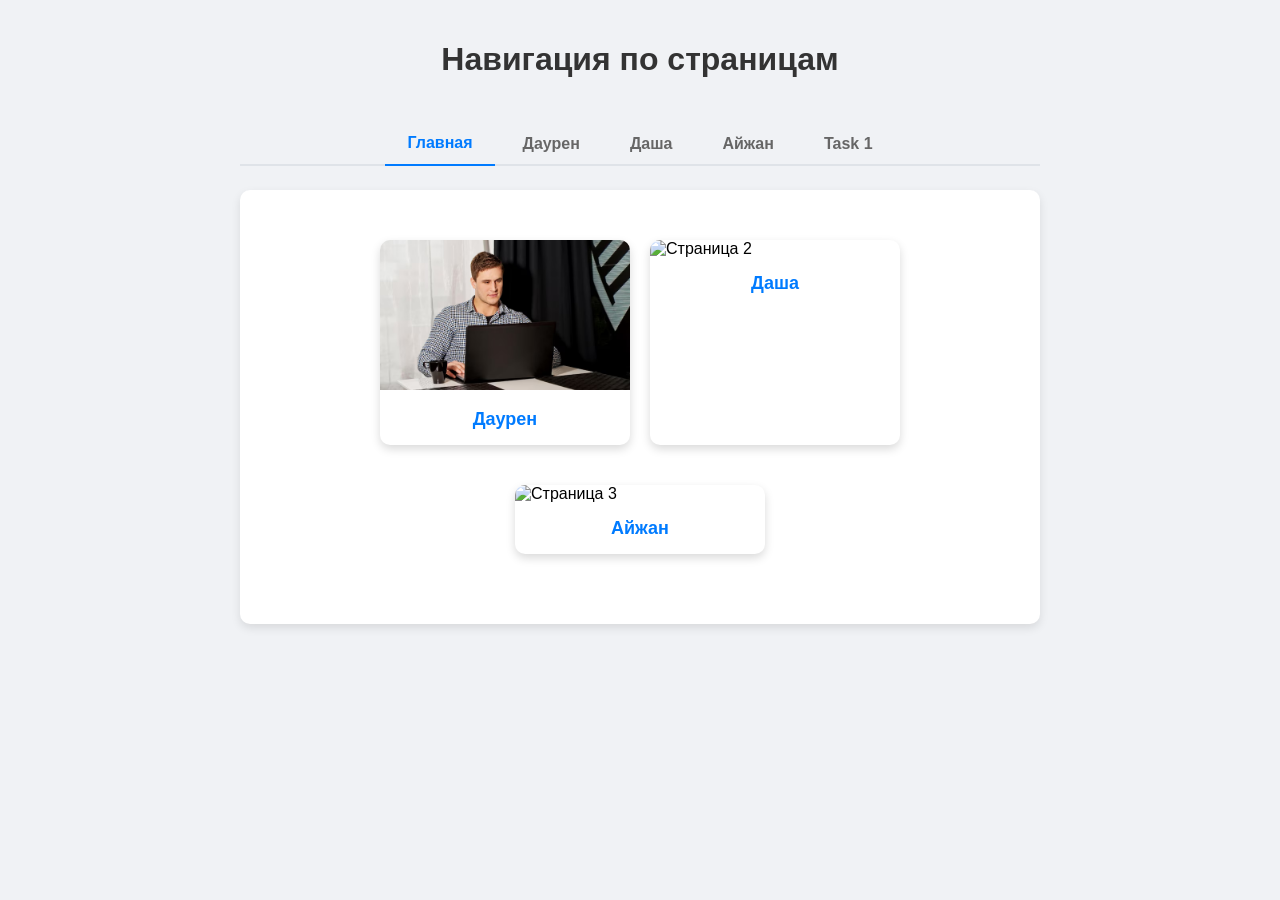
==== Resume/index.html @ dac2c2dd "Задание 1" ====
<!DOCTYPE html>
<html lang="ru">
<head>
  <meta charset="UTF-8">
  <title>Главная страница</title>
  <link rel="stylesheet" href="css/style.css">
</head>
<body>
  <h1>Навигация по страницам</h1>

  <div class="tabs">
    <div class="tabs__nav" role="tablist">
      <button class="tabs__btn is-active" role="tab" aria-selected="true" data-home="true">Главная</button>
      <button class="tabs__btn" role="tab" aria-selected="false" data-src="pages/page1.html">Даурен</button>
      <button class="tabs__btn" role="tab" aria-selected="false" data-src="pages/page2.html">Даша</button>
      <button class="tabs__btn" role="tab" aria-selected="false" data-src="pages/page3.html">Айжан</button>
      <button class="tabs__btn" role="tab" aria-selected="false" data-src="pages/page4.html">Task 1</button>
    </div>

    <div class="tabs__content" id="tabsContent" role="tabpanel">
      <!-- сюда подгружается содержимое: либо карточки, либо страница из pages/ -->
    </div>
  </div>

  <!-- Разметка карточек главной страницы. Не показывается напрямую,
       tabs.js берёт её отсюда и вставляет в tabsContent -->
  <template id="homeTemplate">
    <div class="cards">
      <div class="card" data-target="pages/page1.html">
        <img src="images/resume.jpg" alt="Резюме">
        <div class="card-content">
          <a href="pages/page1.html" data-target="pages/page1.html">Даурен</a>
        </div>
      </div>
      <div class="card" data-target="pages/page2.html">
        <img src="images/page2.jpg" alt="Страница 2">
        <div class="card-content">
          <a href="pages/page2.html" data-target="pages/page2.html">Даша</a>
        </div>
      </div>
      <div class="card" data-target="pages/page3.html">
        <img src="images/page3.jpg" alt="Страница 3">
        <div class="card-content">
          <a href="pages/page3.html" data-target="pages/page3.html">Айжан</a>
        </div>
      </div>
    </div>
  </template>

  <script src="js/tabs.js"></script>
</body>
</html>
---- Resume/css/style.css ----
/* Общие стили */
body {
  font-family: Arial, sans-serif;
  background: #f0f2f5;
  margin: 0;
  padding: 0;
}

h1, h2 {
  color: #333;
}

/* Заголовок */
h1 {
  text-align: center;
  padding: 20px;
}

/* Контейнер карточек на главной */
.cards {
  display: flex;
  gap: 20px;
  justify-content: center;
  margin: 40px auto;
  flex-wrap: wrap;
  max-width: 1000px;
}

/* Карточка */
.card {
  background: white;
  border-radius: 10px;
  box-shadow: 0 4px 10px rgba(0,0,0,0.15);
  width: 250px;
  overflow: hidden;
  transition: transform 0.2s ease;
  margin-bottom: 20px;
}

.card:hover {
  transform: translateY(-5px);
}

/* Картинка в карточке */
.card img {
  width: 100%;
  height: 150px;
  object-fit: cover;
}

/* Контент внутри карточки */
.card-content {
  padding: 15px;
  text-align: center;
}

.card-content a {
  text-decoration: none;
  color: #007BFF;
  font-weight: bold;
  font-size: 18px;
}

.card-content a:hover {
  color: #0056b3;
}

/* Секции резюме */
.section {
  margin-bottom: 30px;
}

.skills, .experience, .education {
  list-style: none;
  padding: 0;
}

.skills li, .experience li, .education li {
  margin-bottom: 10px;
}

/* Контакты */
.contact a {
  color: #007BFF;
  text-decoration: none;
}

.contact a:hover {
  text-decoration: underline;
}

/* Фото профиля */
.profile {
  text-align: center;
  margin: 30px 0;
}

.profile img {
  width: 150px;
  height: 150px;
  border-radius: 50%;
  object-fit: cover;
  box-shadow: 0 4px 10px rgba(0,0,0,0.2);
}

.profile h1 {
  margin-top: 15px;
}

/* Вкладки на главной */
.tabs {
  max-width: 800px;
  margin: 0 auto 40px;
  padding: 0 20px;
}

.tabs__nav {
  display: flex;
  gap: 6px;
  justify-content: center;
  border-bottom: 2px solid #dfe3e8;
  margin-bottom: 24px;
}

.tabs__btn {
  appearance: none;
  background: none;
  border: none;
  padding: 12px 22px;
  font-family: inherit;
  font-size: 16px;
  font-weight: bold;
  color: #666;
  cursor: pointer;
  position: relative;
  top: 2px;
}

.tabs__btn:hover {
  color: #007BFF;
}

.tabs__btn.is-active {
  color: #007BFF;
  border-bottom: 2px solid #007BFF;
}

.tabs__content {
  background: white;
  border-radius: 10px;
  box-shadow: 0 4px 10px rgba(0,0,0,0.1);
  padding: 10px 25px;
  min-height: 150px;
}

/* Контейнер для карточек на странице резюме */
.resume-container {
  display: flex;
  flex-direction: column;
  align-items: center;
  gap: 20px;
  max-width: 800px;
  margin: 0 auto;
}

/* Карточки внутри резюме — на всю ширину */
.resume-container .card {
  width: 100%;
  background: white;
  border-radius: 10px;
  box-shadow: 0 4px 10px rgba(0,0,0,0.15);
  padding: 25px;
  margin-bottom: 25px;
  box-sizing: border-box;
}
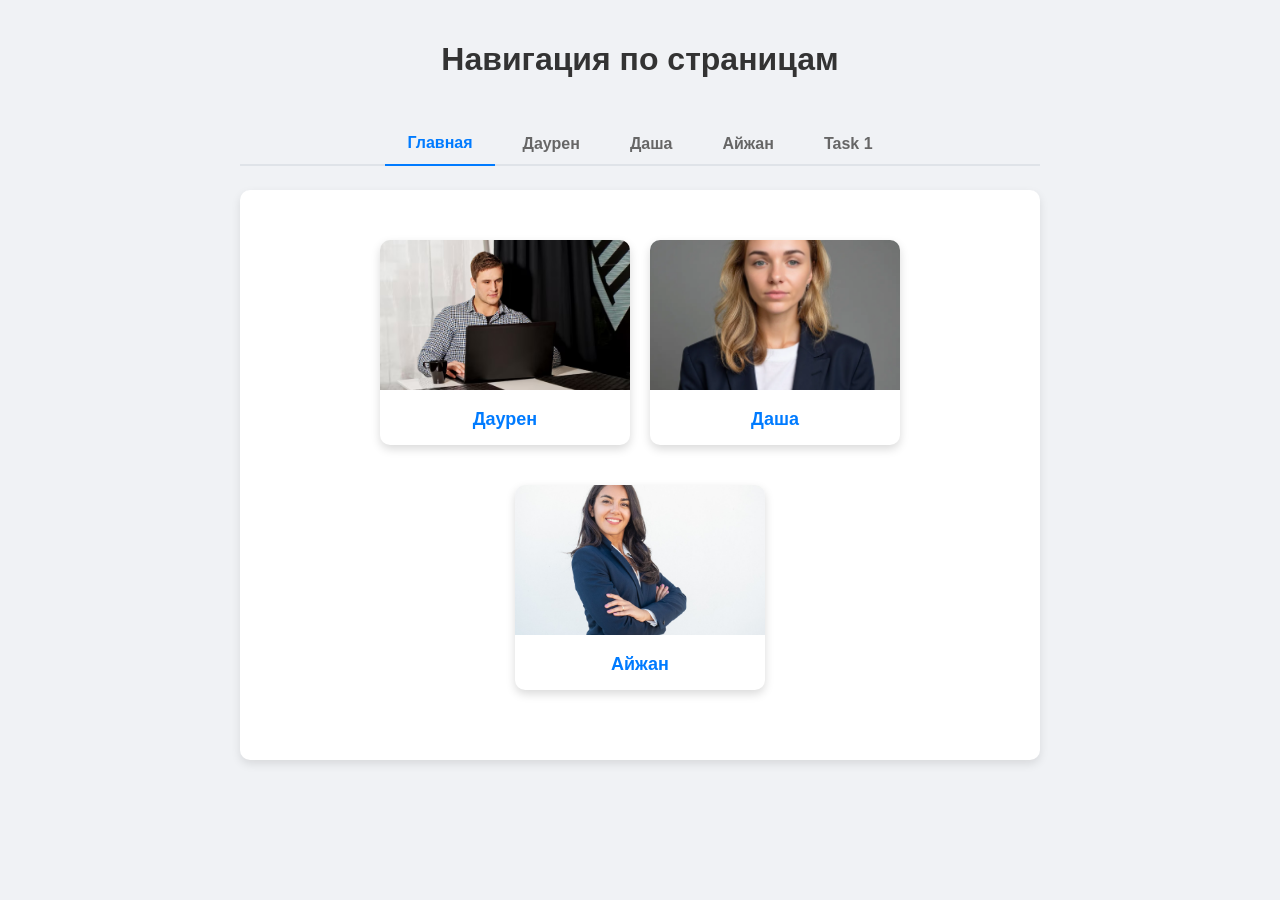
==== commit dae735fa: "Merge branch 'main' of https://github.com/Dauwn9/Frontend-Backend-Project" ====
--- a/Resume/index.html
+++ b/Resume/index.html
@@ -33,13 +33,13 @@
         </div>
       </div>
       <div class="card" data-target="pages/page2.html">
-        <img src="images/page2.jpg" alt="Страница 2">
+        <img src="images/pg1.jpg" alt="Страница 2">
         <div class="card-content">
           <a href="pages/page2.html" data-target="pages/page2.html">Даша</a>
         </div>
       </div>
       <div class="card" data-target="pages/page3.html">
-        <img src="images/page3.jpg" alt="Страница 3">
+        <img src="images/Resumee.jpg" alt="Страница 3">
         <div class="card-content">
           <a href="pages/page3.html" data-target="pages/page3.html">Айжан</a>
         </div>
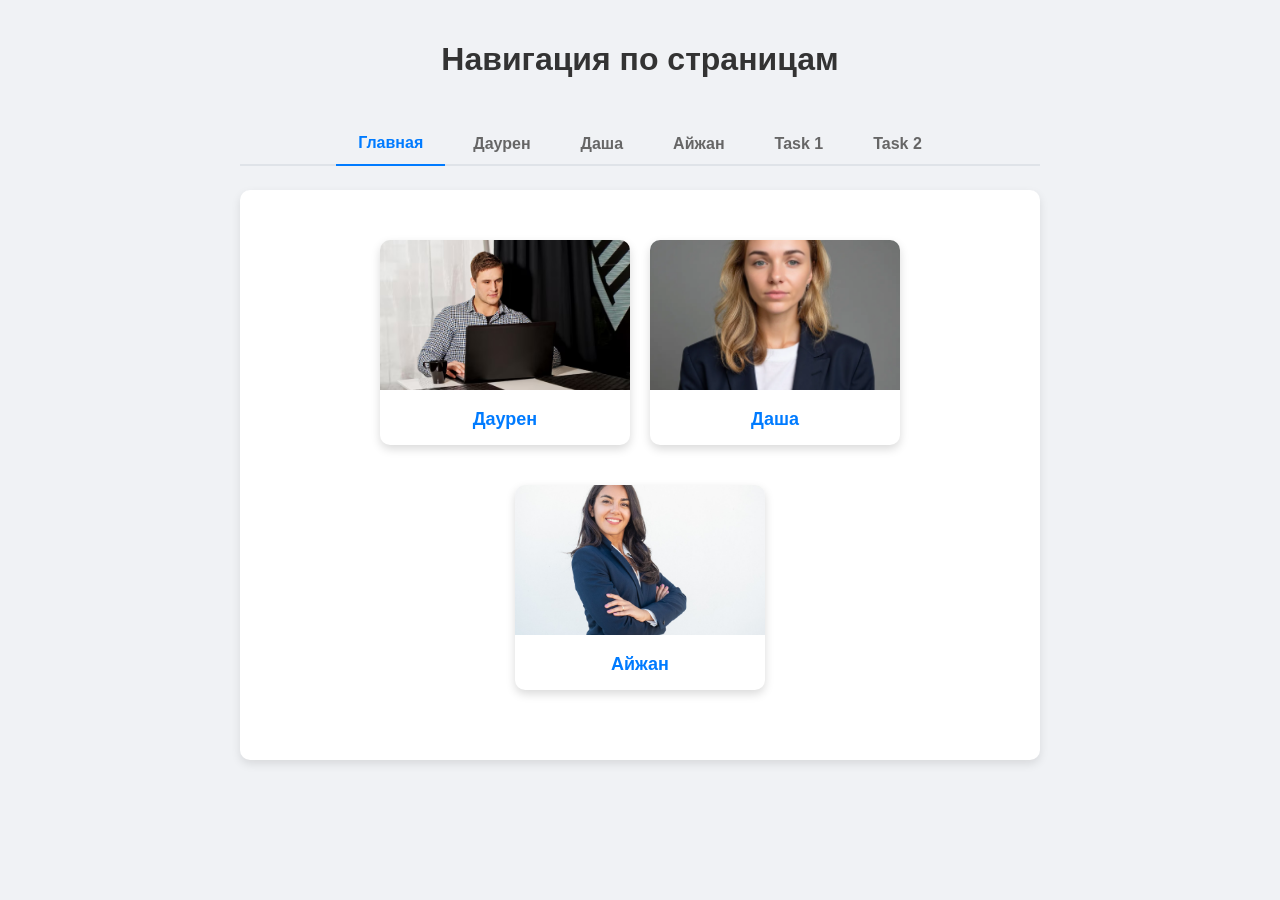
==== commit ca4272cb: "2 задание" ====
--- a/Resume/index.html
+++ b/Resume/index.html
@@ -15,6 +15,7 @@
       <button class="tabs__btn" role="tab" aria-selected="false" data-src="pages/page2.html">Даша</button>
       <button class="tabs__btn" role="tab" aria-selected="false" data-src="pages/page3.html">Айжан</button>
       <button class="tabs__btn" role="tab" aria-selected="false" data-src="pages/page4.html">Task 1</button>
+      <button class="tabs__btn" role="tab" aria-selected="false" data-src="pages/page5.html">Task 2</button>
     </div>
 
     <div class="tabs__content" id="tabsContent" role="tabpanel">
--- a/Resume/css/style.css
+++ b/Resume/css/style.css
@@ -173,3 +173,14 @@
   margin-bottom: 25px;
   box-sizing: border-box;
 }
+#task2Btn {
+    display: block;
+    margin: 20px auto;
+    padding: 10px 20px;
+    font-size: 18px;
+    cursor: pointer;
+}
+#classes {
+    text-align: center;
+    margin: 0;
+}
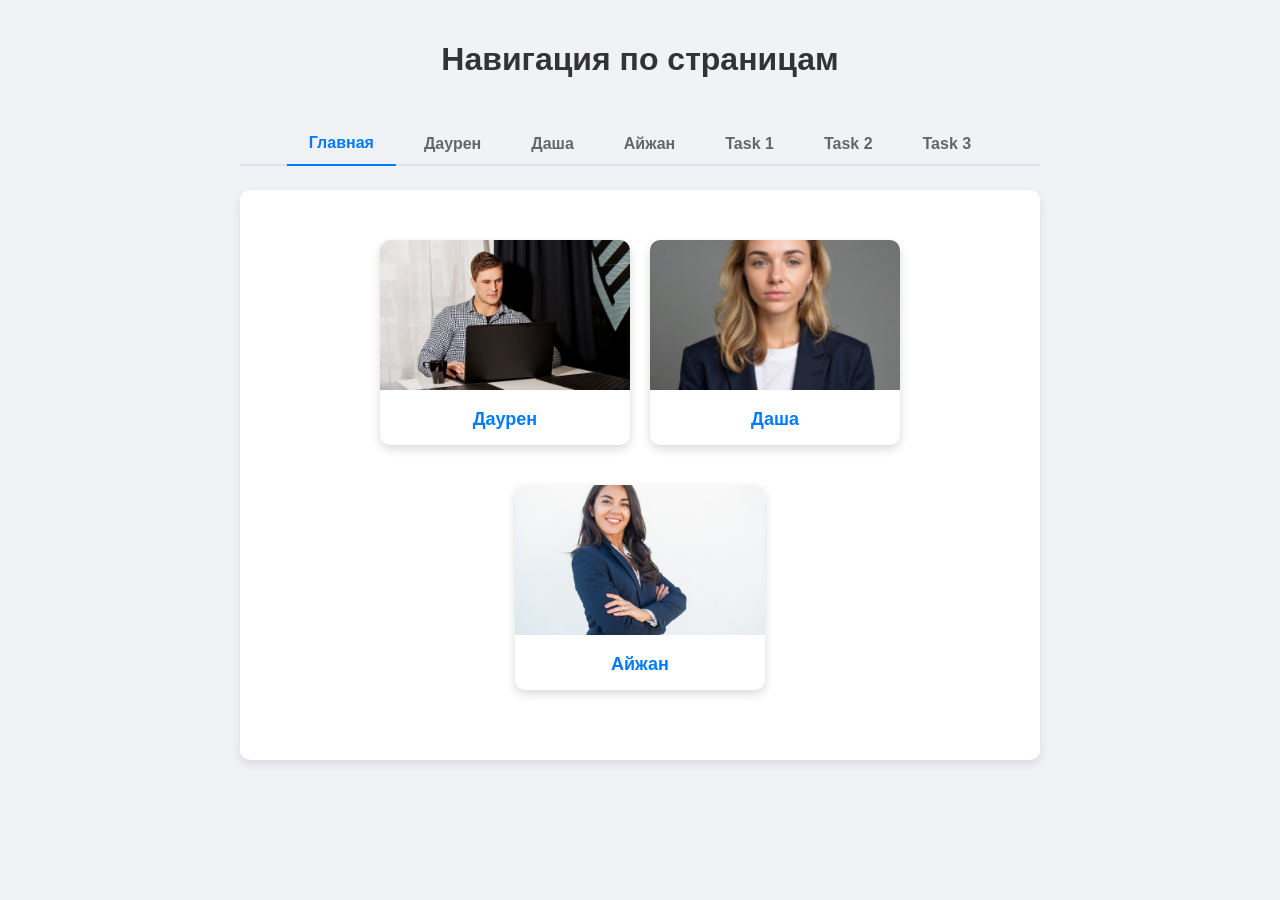
==== commit 88d6f0ba: "Таск 3 пробный" ====
--- a/Resume/index.html
+++ b/Resume/index.html
@@ -16,6 +16,7 @@
       <button class="tabs__btn" role="tab" aria-selected="false" data-src="pages/page3.html">Айжан</button>
       <button class="tabs__btn" role="tab" aria-selected="false" data-src="pages/page4.html">Task 1</button>
       <button class="tabs__btn" role="tab" aria-selected="false" data-src="pages/page5.html">Task 2</button>
+      <button class="tabs__btn" role="tab" aria-selected="false" data-src="pages/page6.html">Task 3</button>
     </div>
 
     <div class="tabs__content" id="tabsContent" role="tabpanel">
--- a/Resume/css/style.css
+++ b/Resume/css/style.css
@@ -183,4 +183,18 @@
 #classes {
     text-align: center;
     margin: 0;
+}
+#task2Btn {
+    background-color: #ddd;
+    color: black;
+    border: 2px solid #aaa;
+    padding: 10px 20px;
+    border-radius: 8px;
+    cursor: pointer;
+}
+
+#task2Btn.active {
+    background-color: green;
+    color: white;
+    border-color: darkgreen;
 }
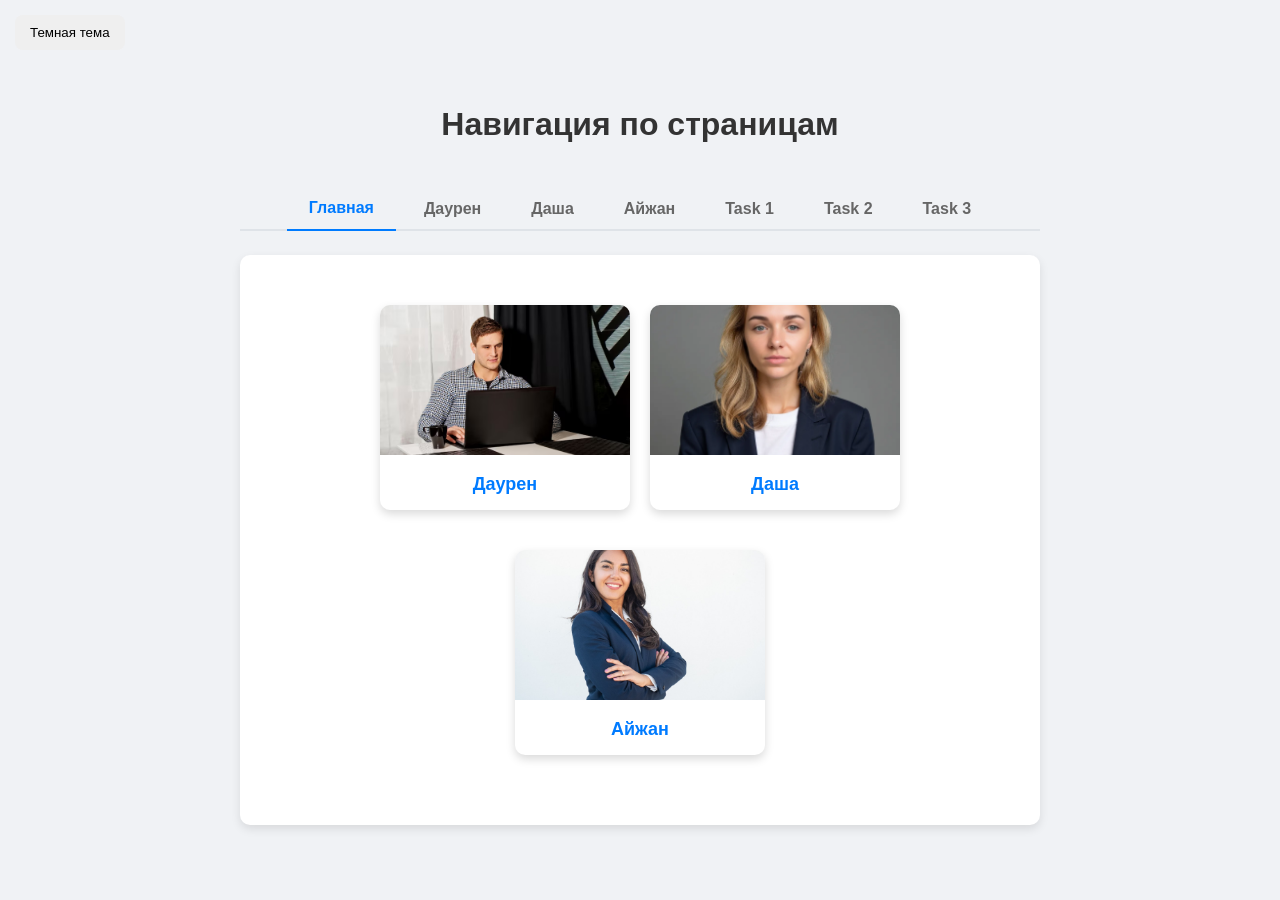
==== commit b6f0c585: "добавила темную тему" ====
--- a/Resume/index.html
+++ b/Resume/index.html
@@ -6,6 +6,9 @@
   <link rel="stylesheet" href="css/style.css">
 </head>
 <body>
+
+  <button id="themeButton"> Темная тема</button>
+
   <h1>Навигация по страницам</h1>
 
   <div class="tabs">
@@ -50,5 +53,6 @@
   </template>
 
   <script src="js/tabs.js"></script>
+  <script src="js/task4.js"></script>
 </body>
 </html>
--- a/Resume/css/style.css
+++ b/Resume/css/style.css
@@ -197,4 +197,33 @@
     background-color: green;
     color: white;
     border-color: darkgreen;
+}
+
+/* Task 4 Темная тема */
+
+body {
+    transition: background-color 0.3s, color 0.3s;
+}
+
+body.dark-theme {
+    background-color: #1e1e1e;
+    color: white;
+}
+
+body.dark-theme .card {
+    background-color: #2b2b2b;
+    color: white;
+}
+
+#themeButton {
+    padding: 10px 15px;
+    margin: 15px;
+    border: none;
+    border-radius: 8px;
+    cursor: pointer;
+}
+
+body.dark-theme #themeButton {
+    background-color: #444;
+    color: white;
 }
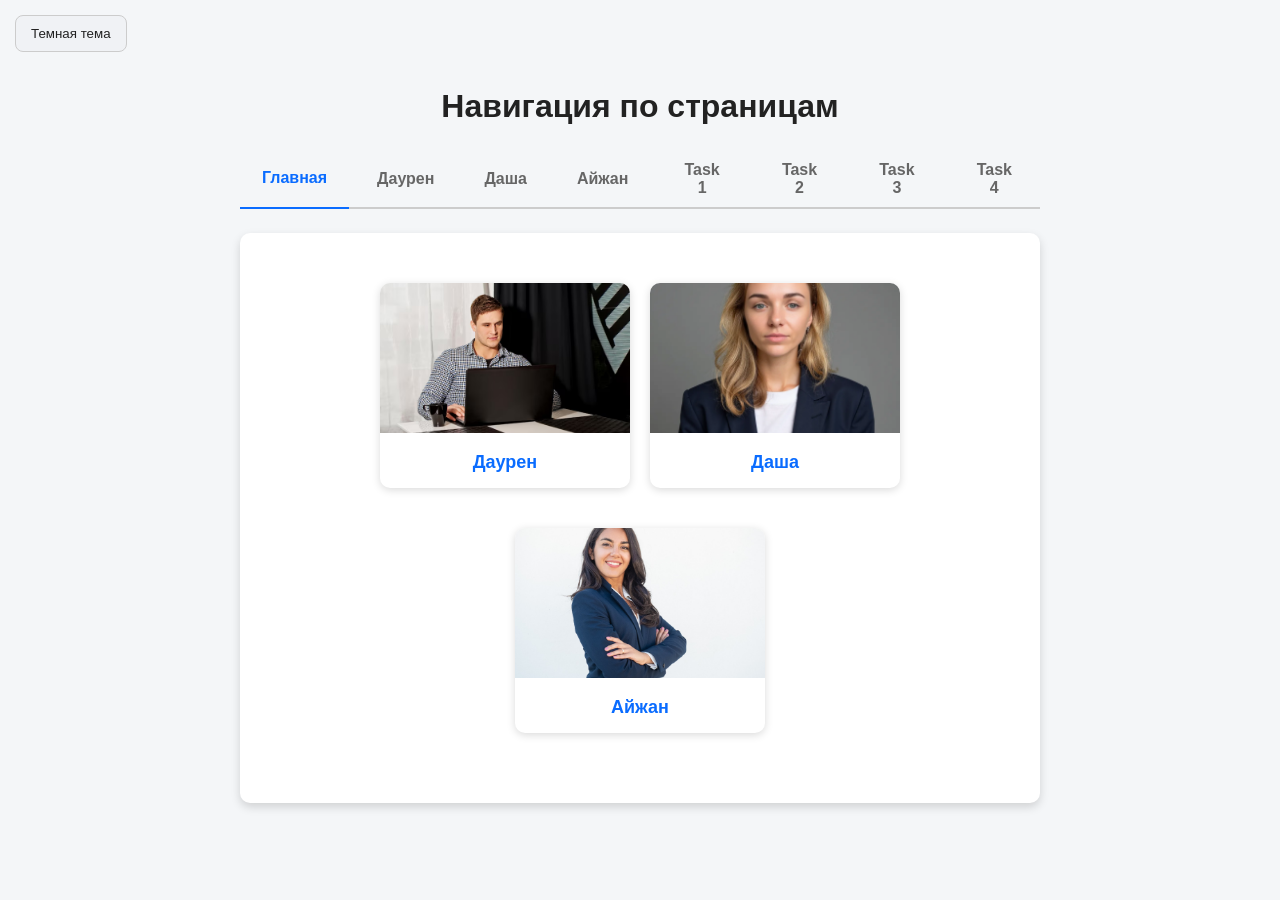
==== commit 50c0cd2e: "Добавил кнопку на задание" ====
--- a/Resume/index.html
+++ b/Resume/index.html
@@ -20,6 +20,7 @@
       <button class="tabs__btn" role="tab" aria-selected="false" data-src="pages/page4.html">Task 1</button>
       <button class="tabs__btn" role="tab" aria-selected="false" data-src="pages/page5.html">Task 2</button>
       <button class="tabs__btn" role="tab" aria-selected="false" data-src="pages/page6.html">Task 3</button>
+      <button class="tabs__btn" role="tab" aria-selected="false" data-src="pages/page7.html">Task 4</button>
     </div>
 
     <div class="tabs__content" id="tabsContent" role="tabpanel">
--- a/Resume/css/style.css
+++ b/Resume/css/style.css
@@ -1,16 +1,31 @@
-/* Общие стили */
+:root {
+  --bg: #f4f6f8;
+  --surface: #ffffff;       /* белый контейнер / карточки */
+  --surface-2: #f0f2f5;     /* подпись под фото, инпуты */
+  --text: #222222;
+  --text-muted: #666666;
+  --border: #cccccc;
+  --accent: #0a6cff;
+  --danger: #c62828;
+  --shadow: rgba(0, 0, 0, 0.15);
+}
 body {
   font-family: Arial, sans-serif;
-  background: #f0f2f5;
+
+  background: var(--bg);
+  color: var(--text);
+
   margin: 0;
   padding: 0;
-}
-
-h1, h2 {
-  color: #333;
-}
-
-/* Заголовок */
+
+  transition:
+    background-color 0.3s,
+    color 0.3s;
+}
+
+h1, h2, h3 { color: var(--text); } 
+
+/* Заголовок */а
 h1 {
   text-align: center;
   padding: 20px;
@@ -28,9 +43,9 @@
 
 /* Карточка */
 .card {
-  background: white;
+  background: var(--surface);
   border-radius: 10px;
-  box-shadow: 0 4px 10px rgba(0,0,0,0.15);
+  box-shadow: 0 4px 10px var(--shadow);
   width: 250px;
   overflow: hidden;
   transition: transform 0.2s ease;
@@ -56,13 +71,14 @@
 
 .card-content a {
   text-decoration: none;
-  color: #007BFF;
+  color: var(--accent);
   font-weight: bold;
   font-size: 18px;
 }
 
 .card-content a:hover {
-  color: #0056b3;
+  color: var(--accent);
+  text-decoration: underline;
 }
 
 /* Секции резюме */
@@ -86,6 +102,7 @@
 }
 
 .contact a:hover {
+  color: var(--accent);
   text-decoration: underline;
 }
 
@@ -118,7 +135,7 @@
   display: flex;
   gap: 6px;
   justify-content: center;
-  border-bottom: 2px solid #dfe3e8;
+  border-bottom: 2px solid var(--border);
   margin-bottom: 24px;
 }
 
@@ -130,25 +147,25 @@
   font-family: inherit;
   font-size: 16px;
   font-weight: bold;
-  color: #666;
+  color: var(--text-muted);
   cursor: pointer;
   position: relative;
   top: 2px;
 }
 
 .tabs__btn:hover {
-  color: #007BFF;
+  color: var(--accent);
 }
 
 .tabs__btn.is-active {
-  color: #007BFF;
-  border-bottom: 2px solid #007BFF;
+  color: var(--accent);
+  border-bottom: 2px solid var(--accent);
 }
 
 .tabs__content {
-  background: white;
+  background: var(--surface);
   border-radius: 10px;
-  box-shadow: 0 4px 10px rgba(0,0,0,0.1);
+  box-shadow: 0 4px 10px var(--shadow);
   padding: 10px 25px;
   min-height: 150px;
 }
@@ -165,10 +182,10 @@
 
 /* Карточки внутри резюме — на всю ширину */
 .resume-container .card {
-  width: 100%;
-  background: white;
+width: 100%;
+  background: var(--surface);
   border-radius: 10px;
-  box-shadow: 0 4px 10px rgba(0,0,0,0.15);
+  box-shadow: 0 4px 10px var(--shadow);
   padding: 25px;
   margin-bottom: 25px;
   box-sizing: border-box;
@@ -201,29 +218,123 @@
 
 /* Task 4 Темная тема */
 
-body {
-    transition: background-color 0.3s, color 0.3s;
-}
+
 
 body.dark-theme {
-    background-color: #1e1e1e;
-    color: white;
-}
-
-body.dark-theme .card {
-    background-color: #2b2b2b;
-    color: white;
-}
+  --bg: #1e1e1e;
+  --surface: #2a2a2a;
+  --surface-2: #333333;
+  --text: #f1f1f1;
+  --text-muted: #aaaaaa;
+  --border: #555555;
+  --accent: #4d9bff;
+  --danger: #ff6b6b;
+  --shadow: rgba(0, 0, 0, 0.5);
+}
+
+
 
 #themeButton {
-    padding: 10px 15px;
-    margin: 15px;
-    border: none;
-    border-radius: 8px;
-    cursor: pointer;
-}
-
-body.dark-theme #themeButton {
-    background-color: #444;
-    color: white;
+  padding: 10px 15px;
+  margin: 15px;
+
+  border: 1px solid var(--border);
+  border-radius: 8px;
+
+  cursor: pointer;
+
+  background: var(--surface-2);
+  color: var(--text);
+
+  transition:
+    background-color 0.3s,
+    color 0.3s,
+    border-color 0.3s;
+}
+
+
+
+.resume-container,
+.content,
+.card {
+  background: var(--surface);
+  color: var(--text);
+
+  box-shadow: 0 2px 8px var(--shadow);
+
+  transition:
+    background-color 0.3s,
+    color 0.3s,
+    box-shadow 0.3s;
+}
+
+.nav a { color: var(--text-muted); }
+.nav a.active { color: var(--accent); border-bottom-color: var(--accent); }
+
+input, select, button {
+  background: var(--surface-2);
+  color: var(--text);
+  border: 1px solid var(--border);
+}
+h1 {
+  text-align: center !important;
+  width: 100%;
+  box-sizing: border-box;
+}
+
+/* ===== Стили для Task 4 (CRUD, #crudRoot) ===== */
+#crudRoot .crud-form {
+  display: flex;
+  gap: 10px;
+  flex-wrap: wrap;
+}
+#crudRoot .crud-form input[type="text"] {
+  flex: 1;
+  min-width: 200px;
+  padding: 8px 10px;
+  font-size: 15px;
+}
+#crudRoot button {
+  padding: 7px 14px;
+  font-size: 14px;
+  cursor: pointer;
+}
+#crudRoot .crud-message {
+  margin-top: 10px;
+  min-height: 1.2em;
+}
+#crudRoot .crud-message.is-error {
+  color: #c62828;
+}
+#crudRoot ul.crud-list {
+  list-style: none;
+  padding: 0;
+  margin: 0;
+}
+#crudRoot .crud-item {
+  display: flex;
+  align-items: center;
+  gap: 10px;
+  padding: 10px 0;
+  border-bottom: 1px solid #e0e0e0;
+}
+#crudRoot .crud-item:last-child {
+  border-bottom: none;
+}
+#crudRoot .crud-item-text {
+  flex: 1;
+  word-break: break-word;
+}
+#crudRoot .crud-item.is-done .crud-item-text {
+  text-decoration: line-through;
+  color: #888;
+}
+#crudRoot .crud-item input[type="text"] {
+  flex: 1;
+  padding: 6px 8px;
+  font-size: 14px;
+}
+#crudRoot .crud-item button {
+  padding: 5px 10px;
+  font-size: 13px;
 }
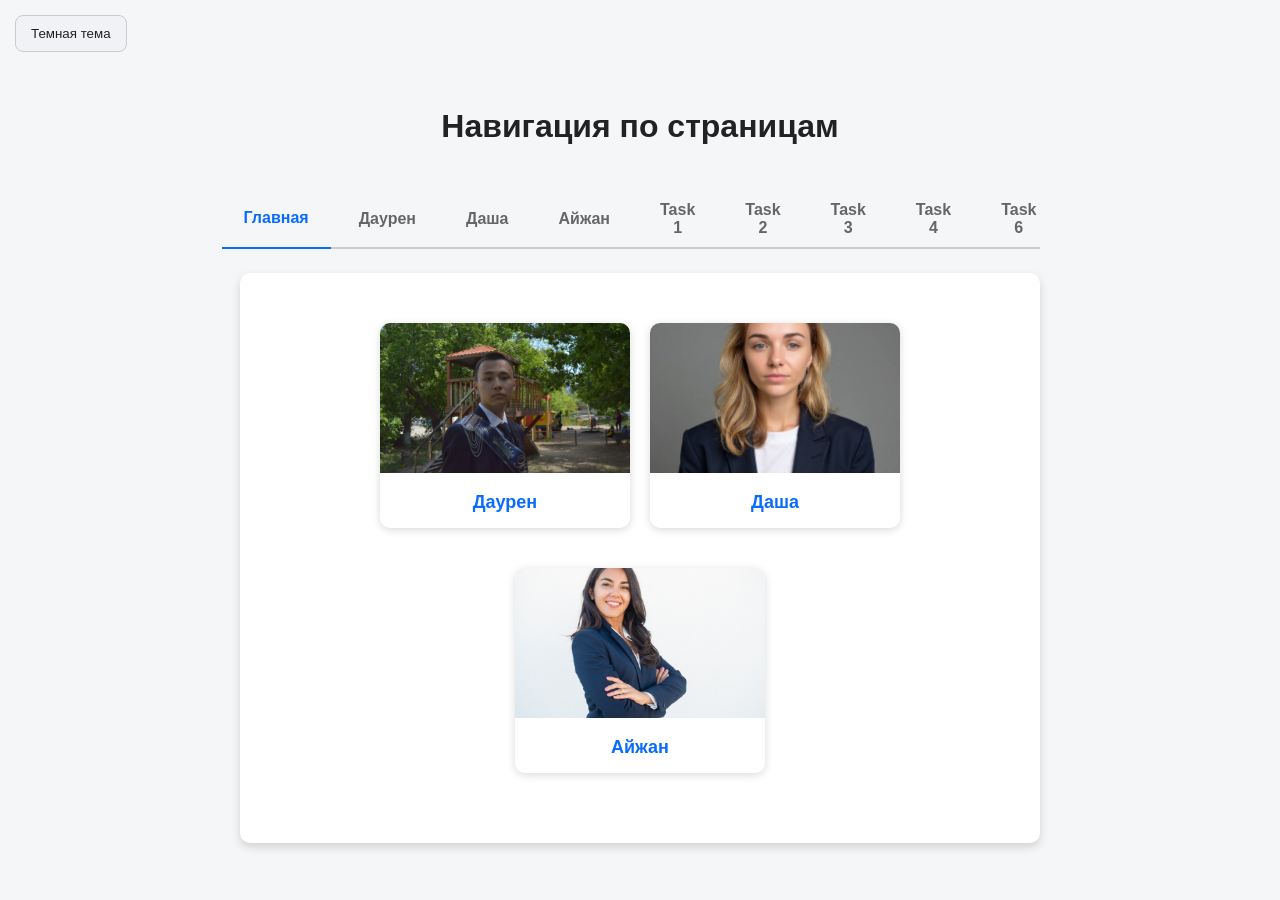
==== commit da45eb27: "sdfghj" ====
--- a/Resume/index.html
+++ b/Resume/index.html
@@ -21,6 +21,7 @@
       <button class="tabs__btn" role="tab" aria-selected="false" data-src="pages/page5.html">Task 2</button>
       <button class="tabs__btn" role="tab" aria-selected="false" data-src="pages/page6.html">Task 3</button>
       <button class="tabs__btn" role="tab" aria-selected="false" data-src="pages/page7.html">Task 4</button>
+      <button class="tabs__btn" role="tab" aria-selected="false" data-src="pages/page8.html">Task 6</button>
     </div>
 
     <div class="tabs__content" id="tabsContent" role="tabpanel">
--- a/Resume/css/style.css
+++ b/Resume/css/style.css
@@ -23,9 +23,9 @@
     color 0.3s;
 }
 
-h1, h2, h3 { color: var(--text); } 
-
-/* Заголовок */а
+h1, h2, h3 { color: var(--text); }
+
+/* Заголовок */
 h1 {
   text-align: center;
   padding: 20px;
@@ -182,7 +182,7 @@
 
 /* Карточки внутри резюме — на всю ширину */
 .resume-container .card {
-width: 100%;
+  width: 100%;
   background: var(--surface);
   border-radius: 10px;
   box-shadow: 0 4px 10px var(--shadow);
@@ -190,35 +190,34 @@
   margin-bottom: 25px;
   box-sizing: border-box;
 }
+
 #task2Btn {
-    display: block;
-    margin: 20px auto;
-    padding: 10px 20px;
-    font-size: 18px;
-    cursor: pointer;
+  display: block;
+  margin: 20px auto;
+  padding: 10px 20px;
+  font-size: 18px;
+  cursor: pointer;
 }
 #classes {
-    text-align: center;
-    margin: 0;
+  text-align: center;
+  margin: 0;
 }
 #task2Btn {
-    background-color: #ddd;
-    color: black;
-    border: 2px solid #aaa;
-    padding: 10px 20px;
-    border-radius: 8px;
-    cursor: pointer;
+  background-color: #ddd;
+  color: black;
+  border: 2px solid #aaa;
+  padding: 10px 20px;
+  border-radius: 8px;
+  cursor: pointer;
 }
 
 #task2Btn.active {
-    background-color: green;
-    color: white;
-    border-color: darkgreen;
+  background-color: green;
+  color: white;
+  border-color: darkgreen;
 }
 
 /* Task 4 Темная тема */
-
-
 
 body.dark-theme {
   --bg: #1e1e1e;
@@ -232,8 +231,6 @@
   --shadow: rgba(0, 0, 0, 0.5);
 }
 
-
-
 #themeButton {
   padding: 10px 15px;
   margin: 15px;
@@ -251,8 +248,6 @@
     color 0.3s,
     border-color 0.3s;
 }
-
-
 
 .resume-container,
 .content,
@@ -283,17 +278,6 @@
 }
 
 /* ===== Стили для Task 4 (CRUD, #crudRoot) ===== */
-#crudRoot .crud-form {
-  display: flex;
-  gap: 10px;
-  flex-wrap: wrap;
-}
-#crudRoot .crud-form input[type="text"] {
-  flex: 1;
-  min-width: 200px;
-  padding: 8px 10px;
-  font-size: 15px;
-}
 #crudRoot button {
   padding: 7px 14px;
   font-size: 14px;
@@ -304,7 +288,7 @@
   min-height: 1.2em;
 }
 #crudRoot .crud-message.is-error {
-  color: #c62828;
+  color: var(--danger);
 }
 #crudRoot ul.crud-list {
   list-style: none;
@@ -316,7 +300,7 @@
   align-items: center;
   gap: 10px;
   padding: 10px 0;
-  border-bottom: 1px solid #e0e0e0;
+  border-bottom: 1px solid var(--border);
 }
 #crudRoot .crud-item:last-child {
   border-bottom: none;
@@ -327,14 +311,252 @@
 }
 #crudRoot .crud-item.is-done .crud-item-text {
   text-decoration: line-through;
-  color: #888;
-}
-#crudRoot .crud-item input[type="text"] {
-  flex: 1;
-  padding: 6px 8px;
-  font-size: 14px;
+  color: var(--text-muted);
 }
 #crudRoot .crud-item button {
   padding: 5px 10px;
   font-size: 13px;
+}
+
+/* ----- Модальное окно (добавление / изменение задачи) ----- */
+#crudRoot .crud-modal {
+  position: fixed;
+  top: 0;
+  right: 0;
+  bottom: 0;
+  left: 0;
+  background: rgba(0, 0, 0, 0.5);
+  display: flex;
+  align-items: center;
+  justify-content: center;
+  z-index: 1000;
+}
+#crudRoot .crud-modal[hidden] {
+  display: none;
+}
+#crudRoot .crud-modal-box {
+  background: var(--surface);
+  color: var(--text);
+  padding: 24px;
+  border-radius: 12px;
+  width: 90%;
+  max-width: 400px;
+  box-sizing: border-box;
+  box-shadow: 0 10px 30px var(--shadow);
+}
+#crudRoot .crud-modal-box h3 {
+  margin: 0 0 16px;
+}
+#crudRoot .crud-modal-box label {
+  display: block;
+  margin-bottom: 12px;
+  font-size: 14px;
+  color: var(--text-muted);
+}
+#crudRoot .crud-modal-box input {
+  display: block;
+  width: 100%;
+  box-sizing: border-box;
+  margin-top: 4px;
+  padding: 8px 10px;
+  font-size: 16px;
+}
+#crudRoot .crud-modal-error {
+  color: var(--danger);
+  min-height: 20px;
+  font-size: 14px;
+}
+#crudRoot .crud-modal-actions {
+  display: flex;
+  gap: 8px;
+  justify-content: flex-end;
+  margin-top: 8px;
+}
+#crudRoot .crud-modal-response {
+  margin: 8px 0 0;
+  padding: 10px;
+  background: var(--surface-2);
+  color: var(--text);
+  border: 1px solid var(--border);
+  border-radius: 8px;
+  font-size: 13px;
+  max-height: 220px;
+  overflow: auto;
+  white-space: pre-wrap;
+  word-break: break-word;
+}
+#crudRoot .crud-modal-response[hidden] {
+  display: none;
+}
+/* Все стили менеджера задач живут только внутри #taskApp,
+   поэтому не пересекаются с остальным сайтом.
+   Цвета берутся из ваших переменных (--surface, --text, --border, --accent ...),
+   поэтому тёмная тема (body.dark-theme) работает сама. Если переменных нет — используются запасные значения. */
+
+#taskApp {
+  --t-card: var(--surface, #fff);
+  --t-input: var(--surface-2, #f0f2f5);
+  --t-text: var(--text, #222);
+  --t-muted: var(--text-muted, #666);
+  --t-line: var(--border, #ccc);
+  --t-accent: var(--accent, #0a6cff);
+  --t-danger: var(--danger, #c62828);
+  --t-shadow: var(--shadow, rgba(0, 0, 0, .15));
+  --t-ok: #2e9d4f;
+  --t-warn: #e08a00;
+ 
+  max-width: 900px;
+  margin: 0 auto;
+  padding: 10px 16px 60px;
+  color: var(--t-text);
+  font: 15px/1.45 Arial, sans-serif;
+}
+#taskApp *, #taskApp *::before, #taskApp *::after { box-sizing: border-box; }
+ 
+/* ---------- Заголовок ---------- */
+#taskApp h1 { font-size: 28px; margin: 0 0 6px; padding: 10px 0 0; }
+#taskApp .sub { color: var(--t-muted); margin-bottom: 22px; text-align: center; }
+ 
+/* ---------- Панель управления ---------- */
+#taskApp .bar {
+  display: flex; flex-wrap: wrap; gap: 10px;
+  background: var(--t-card);
+  border-radius: 12px;
+  box-shadow: 0 4px 10px var(--t-shadow);
+  padding: 14px;
+  margin-bottom: 16px;
+}
+#taskApp .bar input[type=search] { flex: 1 1 220px; }
+ 
+#taskApp input, #taskApp select, #taskApp textarea, #taskApp button {
+  font: inherit;
+  color: var(--t-text);
+  background: var(--t-input);
+  border: 1px solid var(--t-line);
+  border-radius: 8px;
+  padding: 9px 12px;
+  margin: 0;
+  transition: border-color .2s, box-shadow .2s, background-color .2s, transform .15s, color .2s;
+}
+#taskApp input:focus, #taskApp select:focus, #taskApp textarea:focus {
+  outline: none;
+  border-color: var(--t-accent);
+  box-shadow: 0 0 0 3px color-mix(in srgb, var(--t-accent) 25%, transparent);
+}
+#taskApp button { cursor: pointer; font-weight: bold; }
+#taskApp button:hover { border-color: var(--t-accent); color: var(--t-accent); }
+#taskApp button:active { transform: scale(.96); }
+ 
+#taskApp .primary {
+  background: var(--t-accent);
+  border-color: var(--t-accent);
+  color: #fff;
+}
+#taskApp .primary:hover { color: #fff; filter: brightness(1.1); }
+ 
+#taskApp .stats { color: var(--t-muted); font-size: 13px; margin: 0 4px 12px; }
+ 
+/* ---------- Карточка задачи ---------- */
+#taskApp .task {
+  display: flex; align-items: center; gap: 12px;
+  background: var(--t-card);
+  color: var(--t-text);
+  border-radius: 10px;
+  border-left: 5px solid var(--t-warn);
+  box-shadow: 0 4px 10px var(--t-shadow);
+  padding: 14px 16px;
+  margin-bottom: 12px;
+  cursor: pointer;
+  transition: transform .2s ease, box-shadow .2s ease;
+}
+#taskApp .task.done { border-left-color: var(--t-ok); }
+#taskApp .task:hover { transform: translateY(-3px); box-shadow: 0 8px 18px var(--t-shadow); }
+#taskApp .task .txt { flex: 1; min-width: 0; font-size: 16px; }
+#taskApp .task.done .txt { text-decoration: line-through; color: var(--t-muted); }
+ 
+/* ---------- Бейджи ---------- */
+#taskApp .chip {
+  font-size: 12px; font-weight: bold;
+  padding: 4px 10px; border-radius: 999px;
+  background: var(--t-input);
+  color: var(--t-muted);
+  white-space: nowrap;
+}
+#taskApp .chip.st-done { background: color-mix(in srgb, var(--t-ok) 18%, transparent); color: var(--t-ok); }
+#taskApp .chip.st-open { background: color-mix(in srgb, var(--t-warn) 18%, transparent); color: var(--t-warn); }
+#taskApp .chip.user {
+  background: color-mix(in srgb, var(--t-accent) 14%, transparent);
+  color: var(--t-accent);
+  cursor: pointer;
+  transition: background-color .2s, color .2s;
+}
+#taskApp .chip.user:hover { background: var(--t-accent); color: #fff; }
+ 
+#taskApp .icon { padding: 6px 10px; font-size: 15px; }
+ 
+/* ---------- Модальные окна ---------- */
+#taskApp .overlay {
+  position: fixed; inset: 0;
+  background: rgba(0, 0, 0, .55);
+  backdrop-filter: blur(3px);
+  display: flex; align-items: center; justify-content: center;
+  padding: 16px;
+  animation: t-fade .2s ease;
+}
+#taskApp .box {
+  background: var(--t-card);
+  color: var(--t-text);
+  border-radius: 14px;
+  box-shadow: 0 10px 30px var(--t-shadow);
+  max-width: 560px; width: 100%; max-height: 88vh; overflow: auto;
+  padding: 26px;
+  position: relative;
+  animation: t-pop .25s ease;
+}
+#taskApp .box h2 { margin: 0 0 14px; font-size: 22px; color: var(--t-text); }
+#taskApp .x {
+  position: absolute; top: 12px; right: 14px;
+  width: 34px; height: 34px; padding: 0;
+  border: none; border-radius: 50%;
+  background: transparent;
+  font-size: 22px; line-height: 1; color: var(--t-muted);
+}
+#taskApp .x:hover { background: var(--t-input); color: var(--t-danger); }
+ 
+@keyframes t-fade { from { opacity: 0; } to { opacity: 1; } }
+@keyframes t-pop { from { opacity: 0; transform: translateY(14px) scale(.97); } to { opacity: 1; transform: none; } }
+ 
+/* ---------- Профиль человека ---------- */
+#taskApp .person { display: flex; gap: 18px; align-items: center; margin-bottom: 14px; }
+#taskApp .person img {
+  width: 90px; height: 90px; border-radius: 50%;
+  object-fit: cover;
+  background: var(--t-input);
+  box-shadow: 0 4px 10px var(--t-shadow);
+  border: 3px solid var(--t-accent);
+}
+#taskApp .person h2 { margin: 0 0 6px; }
+#taskApp .kv {
+  display: grid; grid-template-columns: 110px 1fr; gap: 0;
+  margin: 12px 0 18px;
+  border: 1px solid var(--t-line); border-radius: 10px; overflow: hidden;
+}
+#taskApp .kv span { padding: 9px 12px; border-bottom: 1px solid var(--t-line); word-break: break-word; }
+#taskApp .kv span:nth-child(odd) { background: var(--t-input); color: var(--t-muted); font-weight: bold; }
+#taskApp .kv span:nth-last-child(-n+2) { border-bottom: none; }
+#taskApp .row { display: flex; gap: 10px; flex-wrap: wrap; margin-top: 14px; }
+ 
+/* ---------- Форма ---------- */
+#taskApp label { display: block; margin: 12px 0 5px; color: var(--t-muted); font-size: 13px; font-weight: bold; }
+#taskApp .box input[type=text],
+#taskApp .box input[type=number],
+#taskApp .box textarea { width: 100%; }
+#taskApp .box input[type=checkbox] { width: 16px; height: 16px; margin-right: 6px; vertical-align: middle; accent-color: var(--t-accent); }
+#taskApp .err { color: var(--t-danger); font-size: 13px; min-height: 18px; margin-top: 8px; }
+#taskApp .empty { text-align: center; color: var(--t-muted); padding: 30px; }
+ 
+@media (max-width: 560px) {
+  #taskApp .task { flex-wrap: wrap; }
+  #taskApp .task .txt { flex-basis: 100%; order: -1; }
+  #taskApp .kv { grid-template-columns: 90px 1fr; }
 }
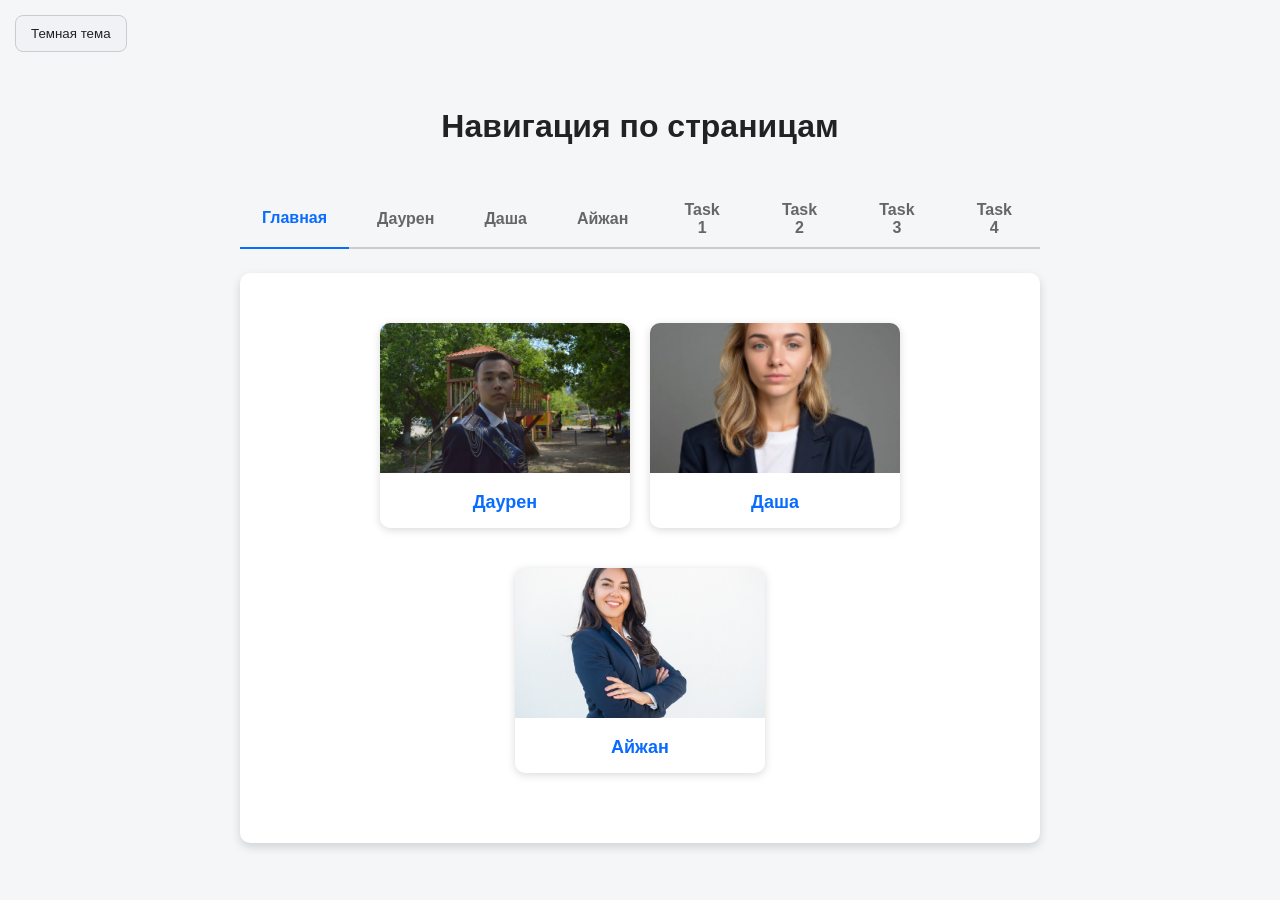
==== commit 4f2c638b: "удалила лишнюю кнопку" ====
--- a/Resume/index.html
+++ b/Resume/index.html
@@ -21,7 +21,6 @@
       <button class="tabs__btn" role="tab" aria-selected="false" data-src="pages/page5.html">Task 2</button>
       <button class="tabs__btn" role="tab" aria-selected="false" data-src="pages/page6.html">Task 3</button>
       <button class="tabs__btn" role="tab" aria-selected="false" data-src="pages/page7.html">Task 4</button>
-      <button class="tabs__btn" role="tab" aria-selected="false" data-src="pages/page8.html">Task 6</button>
     </div>
 
     <div class="tabs__content" id="tabsContent" role="tabpanel">
--- a/Resume/css/style.css
+++ b/Resume/css/style.css
@@ -559,4 +559,40 @@
   #taskApp .task { flex-wrap: wrap; }
   #taskApp .task .txt { flex-basis: 100%; order: -1; }
   #taskApp .kv { grid-template-columns: 90px 1fr; }
-}+}
+
+/* ===== Окно человека (Task 4): широкое окно в две колонки ===== */
+.box.wide {
+  max-width: 1040px;
+  width: 100%;
+}
+.split {
+  display: grid;
+  grid-template-columns: minmax(260px, 340px) 1fr;
+  gap: 28px;
+  align-items: start;
+}
+.split-left .kv span {
+  overflow-wrap: anywhere;
+}
+@media (max-width: 760px) {
+  .split {
+    grid-template-columns: 1fr;
+  }
+}
+
+
+/* ===== Окно человека (Task 4): список задач справа ===== */
+.split-right h2 {
+  margin-top: 0;
+}
+.split-tasks {
+  max-height: 55vh;
+  overflow-y: auto;
+  padding-right: 4px;
+}
+@media (max-width: 760px) {
+  .split-tasks {
+    max-height: none;
+  }
+}
